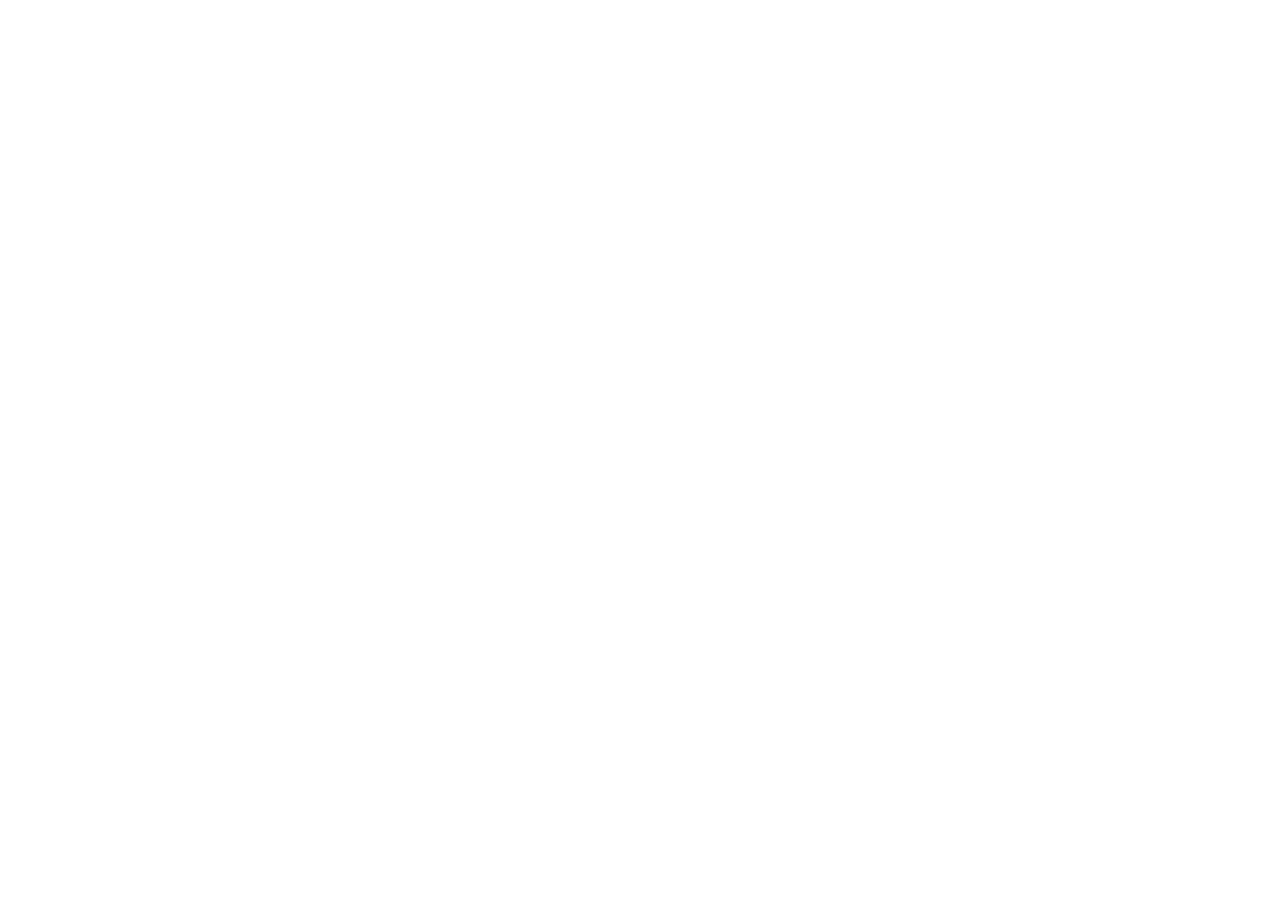
==== login.html @ 170a12f9 "init project" ====
<!DOCTYPE html>
<html lang="en">
<head>
    <meta charset="UTF-8">
    <meta name="viewport" content="width=device-width, initial-scale=1.0">
    <title>Document</title>
</head>
<body>
    
</body>
</html>
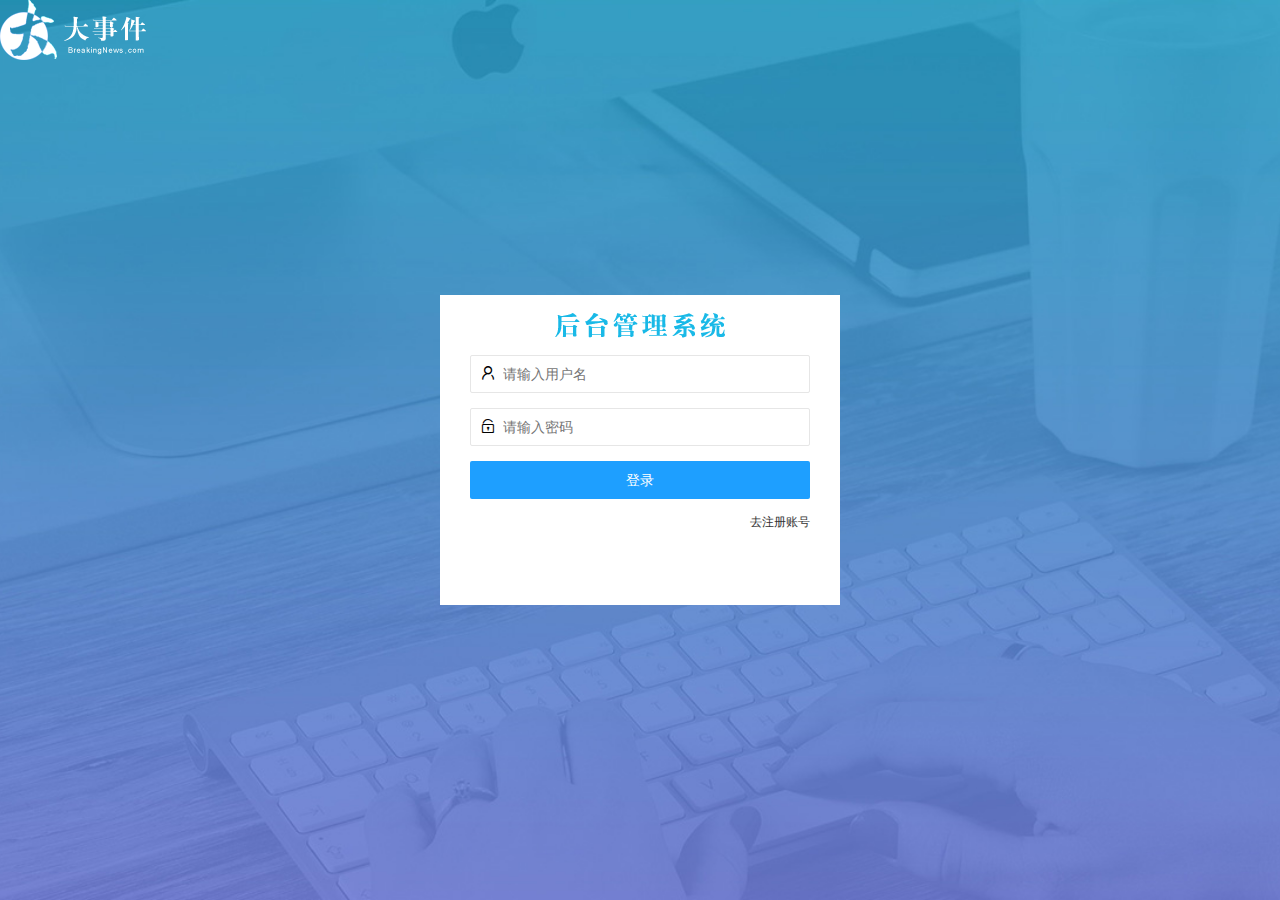
==== commit 12ff40af: "完成了登录和注册功能的开发" ====
--- a/login.html
+++ b/login.html
@@ -4,8 +4,81 @@
     <meta charset="UTF-8">
     <meta name="viewport" content="width=device-width, initial-scale=1.0">
     <title>Document</title>
+    <link rel="stylesheet" href="./assets/lib/layui/css/layui.css">
+    <link rel="stylesheet" href="./assets/css/login.css">
+   
 </head>
 <body>
-    
-</body>
+    <!-- 头部logo区 -->
+    <div class="lay-main">
+        <img src="./assets/images/logo.png" alt="">
+    </div>
+
+    <!-- 登录注册区域 -->
+     <div class="loginAndRegBox">
+        <div class="title-box"></div>
+        <!-- 登录 -->
+        <div class="login-box">
+            <form class="layui-form">               
+                <div class="layui-form-item">
+                    <i class="layui-icon layui-icon-username"></i>
+                    <input type="text" name="username" required lay-verify="required" placeholder="请输入用户名" autocomplete="off" class="layui-input">
+                </div>
+                <div class="layui-form-item">
+                    <i class="layui-icon layui-icon-password"></i>
+                    <input type="password" name="password" required lay-verify="required|pwd" placeholder="请输入密码" autocomplete="off" class="layui-input">
+                </div>
+                <div class="layui-form-item">
+                    <button class="layui-btn layui-btn-fluid layui-bg-blue" lay-submit>登录</button>
+                </div>
+                <div class="layui-form-item links">
+                    <a href="javascript:;" id="link_reg">去注册账号</a>
+                </div>                       
+            </form>       
+        </div>
+        <!-- 注册 -->
+         <div class="reg-box">
+            <form class="layui-form">               
+                <div class="layui-form-item">
+                    <i class="layui-icon layui-icon-username"></i>
+                    <input type="text" name="username" required lay-verify="required" placeholder="请输入用户名" autocomplete="off" class="layui-input">
+                </div>
+                <div class="layui-form-item">
+                    <i class="layui-icon layui-icon-password"></i>
+                    <input type="password" name="password" required lay-verify="required|pwd" placeholder="请输入密码" autocomplete="off" class="layui-input pwd">
+                </div>
+                <div class="layui-form-item">
+                    <i class="layui-icon layui-icon-password"></i>
+                    <input type="password" name="repassword" required lay-verify="required|pwd|repwd" placeholder="再次确认密码" autocomplete="off" class="layui-input">
+                </div>
+                <div class="layui-form-item">
+                    <button class="layui-btn layui-btn-fluid layui-bg-blue" lay-submit>注册</button>
+                </div>               
+                <div class="layui-form-item links">
+                    <a href="javascript:;" id="link_login">去登录</a>
+                </div>                       
+            </form>       
+
+            
+         </div>
+    </div>
+
+
+
+
+
+    <!-- 导入js -->
+     <script src="./assets/lib/jquery.js"></script>
+    <!-- 导入layui.js -->
+    <script src="./assets/lib/layui/layui.all.js"></script>
+
+    <!-- 导入自己的js -->
+    <script src="./assets/js/baseAPI.js"></script>
+    <!-- 导入自己的js -->
+    <script src="./assets/js/login.js"></script>
+
+
+
+
+    </body>
 </html>--- a/assets/lib/layui/css/layui.css
+++ b/assets/lib/layui/css/layui.css
@@ -0,0 +1,2 @@
+/** layui-v2.5.5 MIT License By https://www.layui.com */
+ .layui-inline,img{display:inline-block;vertical-align:middle}h1,h2,h3,h4,h5,h6{font-weight:400}.layui-edge,.layui-header,.layui-inline,.layui-main{position:relative}.layui-body,.layui-edge,.layui-elip{overflow:hidden}.layui-btn,.layui-edge,.layui-inline,img{vertical-align:middle}.layui-btn,.layui-disabled,.layui-icon,.layui-unselect{-moz-user-select:none;-webkit-user-select:none;-ms-user-select:none}.layui-elip,.layui-form-checkbox span,.layui-form-pane .layui-form-label{text-overflow:ellipsis;white-space:nowrap}.layui-breadcrumb,.layui-tree-btnGroup{visibility:hidden}blockquote,body,button,dd,div,dl,dt,form,h1,h2,h3,h4,h5,h6,input,li,ol,p,pre,td,textarea,th,ul{margin:0;padding:0;-webkit-tap-highlight-color:rgba(0,0,0,0)}a:active,a:hover{outline:0}img{border:none}li{list-style:none}table{border-collapse:collapse;border-spacing:0}h4,h5,h6{font-size:100%}button,input,optgroup,option,select,textarea{font-family:inherit;font-size:inherit;font-style:inherit;font-weight:inherit;outline:0}pre{white-space:pre-wrap;white-space:-moz-pre-wrap;white-space:-pre-wrap;white-space:-o-pre-wrap;word-wrap:break-word}body{line-height:24px;font:14px Helvetica Neue,Helvetica,PingFang SC,Tahoma,Arial,sans-serif}hr{height:1px;margin:10px 0;border:0;clear:both}a{color:#333;text-decoration:none}a:hover{color:#777}a cite{font-style:normal;*cursor:pointer}.layui-border-box,.layui-border-box *{box-sizing:border-box}.layui-box,.layui-box *{box-sizing:content-box}.layui-clear{clear:both;*zoom:1}.layui-clear:after{content:'\20';clear:both;*zoom:1;display:block;height:0}.layui-inline{*display:inline;*zoom:1}.layui-edge{display:inline-block;width:0;height:0;border-width:6px;border-style:dashed;border-color:transparent}.layui-edge-top{top:-4px;border-bottom-color:#999;border-bottom-style:solid}.layui-edge-right{border-left-color:#999;border-left-style:solid}.layui-edge-bottom{top:2px;border-top-color:#999;border-top-style:solid}.layui-edge-left{border-right-color:#999;border-right-style:solid}.layui-disabled,.layui-disabled:hover{color:#d2d2d2!important;cursor:not-allowed!important}.layui-circle{border-radius:100%}.layui-show{display:block!important}.layui-hide{display:none!important}@font-face{font-family:layui-icon;src:url(../font/iconfont.eot?v=250);src:url(../font/iconfont.eot?v=250#iefix) format('embedded-opentype'),url(../font/iconfont.woff2?v=250) format('woff2'),url(../font/iconfont.woff?v=250) format('woff'),url(../font/iconfont.ttf?v=250) format('truetype'),url(../font/iconfont.svg?v=250#layui-icon) format('svg')}.layui-icon{font-family:layui-icon!important;font-size:16px;font-style:normal;-webkit-font-smoothing:antialiased;-moz-osx-font-smoothing:grayscale}.layui-icon-reply-fill:before{content:"\e611"}.layui-icon-set-fill:before{content:"\e614"}.layui-icon-menu-fill:before{content:"\e60f"}.layui-icon-search:before{content:"\e615"}.layui-icon-share:before{content:"\e641"}.layui-icon-set-sm:before{content:"\e620"}.layui-icon-engine:before{content:"\e628"}.layui-icon-close:before{content:"\1006"}.layui-icon-close-fill:before{content:"\1007"}.layui-icon-chart-screen:before{content:"\e629"}.layui-icon-star:before{content:"\e600"}.layui-icon-circle-dot:before{content:"\e617"}.layui-icon-chat:before{content:"\e606"}.layui-icon-release:before{content:"\e609"}.layui-icon-list:before{content:"\e60a"}.layui-icon-chart:before{content:"\e62c"}.layui-icon-ok-circle:before{content:"\1005"}.layui-icon-layim-theme:before{content:"\e61b"}.layui-icon-table:before{content:"\e62d"}.layui-icon-right:before{content:"\e602"}.layui-icon-left:before{content:"\e603"}.layui-icon-cart-simple:before{content:"\e698"}.layui-icon-face-cry:before{content:"\e69c"}.layui-icon-face-smile:before{content:"\e6af"}.layui-icon-survey:before{content:"\e6b2"}.layui-icon-tree:before{content:"\e62e"}.layui-icon-upload-circle:before{content:"\e62f"}.layui-icon-add-circle:before{content:"\e61f"}.layui-icon-download-circle:before{content:"\e601"}.layui-icon-templeate-1:before{content:"\e630"}.layui-icon-util:before{content:"\e631"}.layui-icon-face-surprised:before{content:"\e664"}.layui-icon-edit:before{content:"\e642"}.layui-icon-speaker:before{content:"\e645"}.layui-icon-down:before{content:"\e61a"}.layui-icon-file:before{content:"\e621"}.layui-icon-layouts:before{content:"\e632"}.layui-icon-rate-half:before{content:"\e6c9"}.layui-icon-add-circle-fine:before{content:"\e608"}.layui-icon-prev-circle:before{content:"\e633"}.layui-icon-read:before{content:"\e705"}.layui-icon-404:before{content:"\e61c"}.layui-icon-carousel:before{content:"\e634"}.layui-icon-help:before{content:"\e607"}.layui-icon-code-circle:before{content:"\e635"}.layui-icon-water:before{content:"\e636"}.layui-icon-username:before{content:"\e66f"}.layui-icon-find-fill:before{content:"\e670"}.layui-icon-about:before{content:"\e60b"}.layui-icon-location:before{content:"\e715"}.layui-icon-up:before{content:"\e619"}.layui-icon-pause:before{content:"\e651"}.layui-icon-date:before{content:"\e637"}.layui-icon-layim-uploadfile:before{content:"\e61d"}.layui-icon-delete:before{content:"\e640"}.layui-icon-play:before{content:"\e652"}.layui-icon-top:before{content:"\e604"}.layui-icon-friends:before{content:"\e612"}.layui-icon-refresh-3:before{content:"\e9aa"}.layui-icon-ok:before{content:"\e605"}.layui-icon-layer:before{content:"\e638"}.layui-icon-face-smile-fine:before{content:"\e60c"}.layui-icon-dollar:before{content:"\e659"}.layui-icon-group:before{content:"\e613"}.layui-icon-layim-download:before{content:"\e61e"}.layui-icon-picture-fine:before{content:"\e60d"}.layui-icon-link:before{content:"\e64c"}.layui-icon-diamond:before{content:"\e735"}.layui-icon-log:before{content:"\e60e"}.layui-icon-rate-solid:before{content:"\e67a"}.layui-icon-fonts-del:before{content:"\e64f"}.layui-icon-unlink:before{content:"\e64d"}.layui-icon-fonts-clear:before{content:"\e639"}.layui-icon-triangle-r:before{content:"\e623"}.layui-icon-circle:before{content:"\e63f"}.layui-icon-radio:before{content:"\e643"}.layui-icon-align-center:before{content:"\e647"}.layui-icon-align-right:before{content:"\e648"}.layui-icon-align-left:before{content:"\e649"}.layui-icon-loading-1:before{content:"\e63e"}.layui-icon-return:before{content:"\e65c"}.layui-icon-fonts-strong:before{content:"\e62b"}.layui-icon-upload:before{content:"\e67c"}.layui-icon-dialogue:before{content:"\e63a"}.layui-icon-video:before{content:"\e6ed"}.layui-icon-headset:before{content:"\e6fc"}.layui-icon-cellphone-fine:before{content:"\e63b"}.layui-icon-add-1:before{content:"\e654"}.layui-icon-face-smile-b:before{content:"\e650"}.layui-icon-fonts-html:before{content:"\e64b"}.layui-icon-form:before{content:"\e63c"}.layui-icon-cart:before{content:"\e657"}.layui-icon-camera-fill:before{content:"\e65d"}.layui-icon-tabs:before{content:"\e62a"}.layui-icon-fonts-code:before{content:"\e64e"}.layui-icon-fire:before{content:"\e756"}.layui-icon-set:before{content:"\e716"}.layui-icon-fonts-u:before{content:"\e646"}.layui-icon-triangle-d:before{content:"\e625"}.layui-icon-tips:before{content:"\e702"}.layui-icon-picture:before{content:"\e64a"}.layui-icon-more-vertical:before{content:"\e671"}.layui-icon-flag:before{content:"\e66c"}.layui-icon-loading:before{content:"\e63d"}.layui-icon-fonts-i:before{content:"\e644"}.layui-icon-refresh-1:before{content:"\e666"}.layui-icon-rmb:before{content:"\e65e"}.layui-icon-home:before{content:"\e68e"}.layui-icon-user:before{content:"\e770"}.layui-icon-notice:before{content:"\e667"}.layui-icon-login-weibo:before{content:"\e675"}.layui-icon-voice:before{content:"\e688"}.layui-icon-upload-drag:before{content:"\e681"}.layui-icon-login-qq:before{content:"\e676"}.layui-icon-snowflake:before{content:"\e6b1"}.layui-icon-file-b:before{content:"\e655"}.layui-icon-template:before{content:"\e663"}.layui-icon-auz:before{content:"\e672"}.layui-icon-console:before{content:"\e665"}.layui-icon-app:before{content:"\e653"}.layui-icon-prev:before{content:"\e65a"}.layui-icon-website:before{content:"\e7ae"}.layui-icon-next:before{content:"\e65b"}.layui-icon-component:before{content:"\e857"}.layui-icon-more:before{content:"\e65f"}.layui-icon-login-wechat:before{content:"\e677"}.layui-icon-shrink-right:before{content:"\e668"}.layui-icon-spread-left:before{content:"\e66b"}.layui-icon-camera:before{content:"\e660"}.layui-icon-note:before{content:"\e66e"}.layui-icon-refresh:before{content:"\e669"}.layui-icon-female:before{content:"\e661"}.layui-icon-male:before{content:"\e662"}.layui-icon-password:before{content:"\e673"}.layui-icon-senior:before{content:"\e674"}.layui-icon-theme:before{content:"\e66a"}.layui-icon-tread:before{content:"\e6c5"}.layui-icon-praise:before{content:"\e6c6"}.layui-icon-star-fill:before{content:"\e658"}.layui-icon-rate:before{content:"\e67b"}.layui-icon-template-1:before{content:"\e656"}.layui-icon-vercode:before{content:"\e679"}.layui-icon-cellphone:before{content:"\e678"}.layui-icon-screen-full:before{content:"\e622"}.layui-icon-screen-restore:before{content:"\e758"}.layui-icon-cols:before{content:"\e610"}.layui-icon-export:before{content:"\e67d"}.layui-icon-print:before{content:"\e66d"}.layui-icon-slider:before{content:"\e714"}.layui-icon-addition:before{content:"\e624"}.layui-icon-subtraction:before{content:"\e67e"}.layui-icon-service:before{content:"\e626"}.layui-icon-transfer:before{content:"\e691"}.layui-main{width:1140px;margin:0 auto}.layui-header{z-index:1000;height:60px}.layui-header a:hover{transition:all .5s;-webkit-transition:all .5s}.layui-side{position:fixed;left:0;top:0;bottom:0;z-index:999;width:200px;overflow-x:hidden}.layui-side-scroll{position:relative;width:220px;height:100%;overflow-x:hidden}.layui-body{position:absolute;left:200px;right:0;top:0;bottom:0;z-index:998;width:auto;overflow-y:auto;box-sizing:border-box}.layui-layout-body{overflow:hidden}.layui-layout-admin .layui-header{background-color:#23262E}.layui-layout-admin .layui-side{top:60px;width:200px;overflow-x:hidden}.layui-layout-admin .layui-body{position:fixed;top:60px;bottom:44px}.layui-layout-admin .layui-main{width:auto;margin:0 15px}.layui-layout-admin .layui-footer{position:fixed;left:200px;right:0;bottom:0;height:44px;line-height:44px;padding:0 15px;background-color:#eee}.layui-layout-admin .layui-logo{position:absolute;left:0;top:0;width:200px;height:100%;line-height:60px;text-align:center;color:#009688;font-size:16px}.layui-layout-admin .layui-header .layui-nav{background:0 0}.layui-layout-left{position:absolute!important;left:200px;top:0}.layui-layout-right{position:absolute!important;right:0;top:0}.layui-container{position:relative;margin:0 auto;padding:0 15px;box-sizing:border-box}.layui-fluid{position:relative;margin:0 auto;padding:0 15px}.layui-row:after,.layui-row:before{content:'';display:block;clear:both}.layui-col-lg1,.layui-col-lg10,.layui-col-lg11,.layui-col-lg12,.layui-col-lg2,.layui-col-lg3,.layui-col-lg4,.layui-col-lg5,.layui-col-lg6,.layui-col-lg7,.layui-col-lg8,.layui-col-lg9,.layui-col-md1,.layui-col-md10,.layui-col-md11,.layui-col-md12,.layui-col-md2,.layui-col-md3,.layui-col-md4,.layui-col-md5,.layui-col-md6,.layui-col-md7,.layui-col-md8,.layui-col-md9,.layui-col-sm1,.layui-col-sm10,.layui-col-sm11,.layui-col-sm12,.layui-col-sm2,.layui-col-sm3,.layui-col-sm4,.layui-col-sm5,.layui-col-sm6,.layui-col-sm7,.layui-col-sm8,.layui-col-sm9,.layui-col-xs1,.layui-col-xs10,.layui-col-xs11,.layui-col-xs12,.layui-col-xs2,.layui-col-xs3,.layui-col-xs4,.layui-col-xs5,.layui-col-xs6,.layui-col-xs7,.layui-col-xs8,.layui-col-xs9{position:relative;display:block;box-sizing:border-box}.layui-col-xs1,.layui-col-xs10,.layui-col-xs11,.layui-col-xs12,.layui-col-xs2,.layui-col-xs3,.layui-col-xs4,.layui-col-xs5,.layui-col-xs6,.layui-col-xs7,.layui-col-xs8,.layui-col-xs9{float:left}.layui-col-xs1{width:8.33333333%}.layui-col-xs2{width:16.66666667%}.layui-col-xs3{width:25%}.layui-col-xs4{width:33.33333333%}.layui-col-xs5{width:41.66666667%}.layui-col-xs6{width:50%}.layui-col-xs7{width:58.33333333%}.layui-col-xs8{width:66.66666667%}.layui-col-xs9{width:75%}.layui-col-xs10{width:83.33333333%}.layui-col-xs11{width:91.66666667%}.layui-col-xs12{width:100%}.layui-col-xs-offset1{margin-left:8.33333333%}.layui-col-xs-offset2{margin-left:16.66666667%}.layui-col-xs-offset3{margin-left:25%}.layui-col-xs-offset4{margin-left:33.33333333%}.layui-col-xs-offset5{margin-left:41.66666667%}.layui-col-xs-offset6{margin-left:50%}.layui-col-xs-offset7{margin-left:58.33333333%}.layui-col-xs-offset8{margin-left:66.66666667%}.layui-col-xs-offset9{margin-left:75%}.layui-col-xs-offset10{margin-left:83.33333333%}.layui-col-xs-offset11{margin-left:91.66666667%}.layui-col-xs-offset12{margin-left:100%}@media screen and (max-width:768px){.layui-hide-xs{display:none!important}.layui-show-xs-block{display:block!important}.layui-show-xs-inline{display:inline!important}.layui-show-xs-inline-block{display:inline-block!important}}@media screen and (min-width:768px){.layui-container{width:750px}.layui-hide-sm{display:none!important}.layui-show-sm-block{display:block!important}.layui-show-sm-inline{display:inline!important}.layui-show-sm-inline-block{display:inline-block!important}.layui-col-sm1,.layui-col-sm10,.layui-col-sm11,.layui-col-sm12,.layui-col-sm2,.layui-col-sm3,.layui-col-sm4,.layui-col-sm5,.layui-col-sm6,.layui-col-sm7,.layui-col-sm8,.layui-col-sm9{float:left}.layui-col-sm1{width:8.33333333%}.layui-col-sm2{width:16.66666667%}.layui-col-sm3{width:25%}.layui-col-sm4{width:33.33333333%}.layui-col-sm5{width:41.66666667%}.layui-col-sm6{width:50%}.layui-col-sm7{width:58.33333333%}.layui-col-sm8{width:66.66666667%}.layui-col-sm9{width:75%}.layui-col-sm10{width:83.33333333%}.layui-col-sm11{width:91.66666667%}.layui-col-sm12{width:100%}.layui-col-sm-offset1{margin-left:8.33333333%}.layui-col-sm-offset2{margin-left:16.66666667%}.layui-col-sm-offset3{margin-left:25%}.layui-col-sm-offset4{margin-left:33.33333333%}.layui-col-sm-offset5{margin-left:41.66666667%}.layui-col-sm-offset6{margin-left:50%}.layui-col-sm-offset7{margin-left:58.33333333%}.layui-col-sm-offset8{margin-left:66.66666667%}.layui-col-sm-offset9{margin-left:75%}.layui-col-sm-offset10{margin-left:83.33333333%}.layui-col-sm-offset11{margin-left:91.66666667%}.layui-col-sm-offset12{margin-left:100%}}@media screen and (min-width:992px){.layui-container{width:970px}.layui-hide-md{display:none!important}.layui-show-md-block{display:block!important}.layui-show-md-inline{display:inline!important}.layui-show-md-inline-block{display:inline-block!important}.layui-col-md1,.layui-col-md10,.layui-col-md11,.layui-col-md12,.layui-col-md2,.layui-col-md3,.layui-col-md4,.layui-col-md5,.layui-col-md6,.layui-col-md7,.layui-col-md8,.layui-col-md9{float:left}.layui-col-md1{width:8.33333333%}.layui-col-md2{width:16.66666667%}.layui-col-md3{width:25%}.layui-col-md4{width:33.33333333%}.layui-col-md5{width:41.66666667%}.layui-col-md6{width:50%}.layui-col-md7{width:58.33333333%}.layui-col-md8{width:66.66666667%}.layui-col-md9{width:75%}.layui-col-md10{width:83.33333333%}.layui-col-md11{width:91.66666667%}.layui-col-md12{width:100%}.layui-col-md-offset1{margin-left:8.33333333%}.layui-col-md-offset2{margin-left:16.66666667%}.layui-col-md-offset3{margin-left:25%}.layui-col-md-offset4{margin-left:33.33333333%}.layui-col-md-offset5{margin-left:41.66666667%}.layui-col-md-offset6{margin-left:50%}.layui-col-md-offset7{margin-left:58.33333333%}.layui-col-md-offset8{margin-left:66.66666667%}.layui-col-md-offset9{margin-left:75%}.layui-col-md-offset10{margin-left:83.33333333%}.layui-col-md-offset11{margin-left:91.66666667%}.layui-col-md-offset12{margin-left:100%}}@media screen and (min-width:1200px){.layui-container{width:1170px}.layui-hide-lg{display:none!important}.layui-show-lg-block{display:block!important}.layui-show-lg-inline{display:inline!important}.layui-show-lg-inline-block{display:inline-block!important}.layui-col-lg1,.layui-col-lg10,.layui-col-lg11,.layui-col-lg12,.layui-col-lg2,.layui-col-lg3,.layui-col-lg4,.layui-col-lg5,.layui-col-lg6,.layui-col-lg7,.layui-col-lg8,.layui-col-lg9{float:left}.layui-col-lg1{width:8.33333333%}.layui-col-lg2{width:16.66666667%}.layui-col-lg3{width:25%}.layui-col-lg4{width:33.33333333%}.layui-col-lg5{width:41.66666667%}.layui-col-lg6{width:50%}.layui-col-lg7{width:58.33333333%}.layui-col-lg8{width:66.66666667%}.layui-col-lg9{width:75%}.layui-col-lg10{width:83.33333333%}.layui-col-lg11{width:91.66666667%}.layui-col-lg12{width:100%}.layui-col-lg-offset1{margin-left:8.33333333%}.layui-col-lg-offset2{margin-left:16.66666667%}.layui-col-lg-offset3{margin-left:25%}.layui-col-lg-offset4{margin-left:33.33333333%}.layui-col-lg-offset5{margin-left:41.66666667%}.layui-col-lg-offset6{margin-left:50%}.layui-col-lg-offset7{margin-left:58.33333333%}.layui-col-lg-offset8{margin-left:66.66666667%}.layui-col-lg-offset9{margin-left:75%}.layui-col-lg-offset10{margin-left:83.33333333%}.layui-col-lg-offset11{margin-left:91.66666667%}.layui-col-lg-offset12{margin-left:100%}}.layui-col-space1{margin:-.5px}.layui-col-space1>*{padding:.5px}.layui-col-space3{margin:-1.5px}.layui-col-space3>*{padding:1.5px}.layui-col-space5{margin:-2.5px}.layui-col-space5>*{padding:2.5px}.layui-col-space8{margin:-3.5px}.layui-col-space8>*{padding:3.5px}.layui-col-space10{margin:-5px}.layui-col-space10>*{padding:5px}.layui-col-space12{margin:-6px}.layui-col-space12>*{padding:6px}.layui-col-space15{margin:-7.5px}.layui-col-space15>*{padding:7.5px}.layui-col-space18{margin:-9px}.layui-col-space18>*{padding:9px}.layui-col-space20{margin:-10px}.layui-col-space20>*{padding:10px}.layui-col-space22{margin:-11px}.layui-col-space22>*{padding:11px}.layui-col-space25{margin:-12.5px}.layui-col-space25>*{padding:12.5px}.layui-col-space30{margin:-15px}.layui-col-space30>*{padding:15px}.layui-btn,.layui-input,.layui-select,.layui-textarea,.layui-upload-button{outline:0;-webkit-appearance:none;transition:all .3s;-webkit-transition:all .3s;box-sizing:border-box}.layui-elem-quote{margin-bottom:10px;padding:15px;line-height:22px;border-left:5px solid #009688;border-radius:0 2px 2px 0;background-color:#f2f2f2}.layui-quote-nm{border-style:solid;border-width:1px 1px 1px 5px;background:0 0}.layui-elem-field{margin-bottom:10px;padding:0;border-width:1px;border-style:solid}.layui-elem-field legend{margin-left:20px;padding:0 10px;font-size:20px;font-weight:300}.layui-field-title{margin:10px 0 20px;border-width:1px 0 0}.layui-field-box{padding:10px 15px}.layui-field-title .layui-field-box{padding:10px 0}.layui-progress{position:relative;height:6px;border-radius:20px;background-color:#e2e2e2}.layui-progress-bar{position:absolute;left:0;top:0;width:0;max-width:100%;height:6px;border-radius:20px;text-align:right;background-color:#5FB878;transition:all .3s;-webkit-transition:all .3s}.layui-progress-big,.layui-progress-big .layui-progress-bar{height:18px;line-height:18px}.layui-progress-text{position:relative;top:-20px;line-height:18px;font-size:12px;color:#666}.layui-progress-big .layui-progress-text{position:static;padding:0 10px;color:#fff}.layui-collapse{border-width:1px;border-style:solid;border-radius:2px}.layui-colla-content,.layui-colla-item{border-top-width:1px;border-top-style:solid}.layui-colla-item:first-child{border-top:none}.layui-colla-title{position:relative;height:42px;line-height:42px;padding:0 15px 0 35px;color:#333;background-color:#f2f2f2;cursor:pointer;font-size:14px;overflow:hidden}.layui-colla-content{display:none;padding:10px 15px;line-height:22px;color:#666}.layui-colla-icon{position:absolute;left:15px;top:0;font-size:14px}.layui-card{margin-bottom:15px;border-radius:2px;background-color:#fff;box-shadow:0 1px 2px 0 rgba(0,0,0,.05)}.layui-card:last-child{margin-bottom:0}.layui-card-header{position:relative;height:42px;line-height:42px;padding:0 15px;border-bottom:1px solid #f6f6f6;color:#333;border-radius:2px 2px 0 0;font-size:14px}.layui-bg-black,.layui-bg-blue,.layui-bg-cyan,.layui-bg-green,.layui-bg-orange,.layui-bg-red{color:#fff!important}.layui-card-body{position:relative;padding:10px 15px;line-height:24px}.layui-card-body[pad15]{padding:15px}.layui-card-body[pad20]{padding:20px}.layui-card-body .layui-table{margin:5px 0}.layui-card .layui-tab{margin:0}.layui-panel-window{position:relative;padding:15px;border-radius:0;border-top:5px solid #E6E6E6;background-color:#fff}.layui-auxiliar-moving{position:fixed;left:0;right:0;top:0;bottom:0;width:100%;height:100%;background:0 0;z-index:9999999999}.layui-form-label,.layui-form-mid,.layui-form-select,.layui-input-block,.layui-input-inline,.layui-textarea{position:relative}.layui-bg-red{background-color:#FF5722!important}.layui-bg-orange{background-color:#FFB800!important}.layui-bg-green{background-color:#009688!important}.layui-bg-cyan{background-color:#2F4056!important}.layui-bg-blue{background-color:#1E9FFF!important}.layui-bg-black{background-color:#393D49!important}.layui-bg-gray{background-color:#eee!important;color:#666!important}.layui-badge-rim,.layui-colla-content,.layui-colla-item,.layui-collapse,.layui-elem-field,.layui-form-pane .layui-form-item[pane],.layui-form-pane .layui-form-label,.layui-input,.layui-layedit,.layui-layedit-tool,.layui-quote-nm,.layui-select,.layui-tab-bar,.layui-tab-card,.layui-tab-title,.layui-tab-title .layui-this:after,.layui-textarea{border-color:#e6e6e6}.layui-timeline-item:before,hr{background-color:#e6e6e6}.layui-text{line-height:22px;font-size:14px;color:#666}.layui-text h1,.layui-text h2,.layui-text h3{font-weight:500;color:#333}.layui-text h1{font-size:30px}.layui-text h2{font-size:24px}.layui-text h3{font-size:18px}.layui-text a:not(.layui-btn){color:#01AAED}.layui-text a:not(.layui-btn):hover{text-decoration:underline}.layui-text ul{padding:5px 0 5px 15px}.layui-text ul li{margin-top:5px;list-style-type:disc}.layui-text em,.layui-word-aux{color:#999!important;padding:0 5px!important}.layui-btn{display:inline-block;height:38px;line-height:38px;padding:0 18px;background-color:#009688;color:#fff;white-space:nowrap;text-align:center;font-size:14px;border:none;border-radius:2px;cursor:pointer}.layui-btn:hover{opacity:.8;filter:alpha(opacity=80);color:#fff}.layui-btn:active{opacity:1;filter:alpha(opacity=100)}.layui-btn+.layui-btn{margin-left:10px}.layui-btn-container{font-size:0}.layui-btn-container .layui-btn{margin-right:10px;margin-bottom:10px}.layui-btn-container .layui-btn+.layui-btn{margin-left:0}.layui-table .layui-btn-container .layui-btn{margin-bottom:9px}.layui-btn-radius{border-radius:100px}.layui-btn .layui-icon{margin-right:3px;font-size:18px;vertical-align:bottom;vertical-align:middle\9}.layui-btn-primary{border:1px solid #C9C9C9;background-color:#fff;color:#555}.layui-btn-primary:hover{border-color:#009688;color:#333}.layui-btn-normal{background-color:#1E9FFF}.layui-btn-warm{background-color:#FFB800}.layui-btn-danger{background-color:#FF5722}.layui-btn-checked{background-color:#5FB878}.layui-btn-disabled,.layui-btn-disabled:active,.layui-btn-disabled:hover{border:1px solid #e6e6e6;background-color:#FBFBFB;color:#C9C9C9;cursor:not-allowed;opacity:1}.layui-btn-lg{height:44px;line-height:44px;padding:0 25px;font-size:16px}.layui-btn-sm{height:30px;line-height:30px;padding:0 10px;font-size:12px}.layui-btn-sm i{font-size:16px!important}.layui-btn-xs{height:22px;line-height:22px;padding:0 5px;font-size:12px}.layui-btn-xs i{font-size:14px!important}.layui-btn-group{display:inline-block;vertical-align:middle;font-size:0}.layui-btn-group .layui-btn{margin-left:0!important;margin-right:0!important;border-left:1px solid rgba(255,255,255,.5);border-radius:0}.layui-btn-group .layui-btn-primary{border-left:none}.layui-btn-group .layui-btn-primary:hover{border-color:#C9C9C9;color:#009688}.layui-btn-group .layui-btn:first-child{border-left:none;border-radius:2px 0 0 2px}.layui-btn-group .layui-btn-primary:first-child{border-left:1px solid #c9c9c9}.layui-btn-group .layui-btn:last-child{border-radius:0 2px 2px 0}.layui-btn-group .layui-btn+.layui-btn{margin-left:0}.layui-btn-group+.layui-btn-group{margin-left:10px}.layui-btn-fluid{width:100%}.layui-input,.layui-select,.layui-textarea{height:38px;line-height:1.3;line-height:38px\9;border-width:1px;border-style:solid;background-color:#fff;border-radius:2px}.layui-input::-webkit-input-placeholder,.layui-select::-webkit-input-placeholder,.layui-textarea::-webkit-input-placeholder{line-height:1.3}.layui-input,.layui-textarea{display:block;width:100%;padding-left:10px}.layui-input:hover,.layui-textarea:hover{border-color:#D2D2D2!important}.layui-input:focus,.layui-textarea:focus{border-color:#C9C9C9!important}.layui-textarea{min-height:100px;height:auto;line-height:20px;padding:6px 10px;resize:vertical}.layui-select{padding:0 10px}.layui-form input[type=checkbox],.layui-form input[type=radio],.layui-form select{display:none}.layui-form [lay-ignore]{display:initial}.layui-form-item{margin-bottom:15px;clear:both;*zoom:1}.layui-form-item:after{content:'\20';clear:both;*zoom:1;display:block;height:0}.layui-form-label{float:left;display:block;padding:9px 15px;width:80px;font-weight:400;line-height:20px;text-align:right}.layui-form-label-col{display:block;float:none;padding:9px 0;line-height:20px;text-align:left}.layui-form-item .layui-inline{margin-bottom:5px;margin-right:10px}.layui-input-block{margin-left:110px;min-height:36px}.layui-input-inline{display:inline-block;vertical-align:middle}.layui-form-item .layui-input-inline{float:left;width:190px;margin-right:10px}.layui-form-text .layui-input-inline{width:auto}.layui-form-mid{float:left;display:block;padding:9px 0!important;line-height:20px;margin-right:10px}.layui-form-danger+.layui-form-select .layui-input,.layui-form-danger:focus{border-color:#FF5722!important}.layui-form-select .layui-input{padding-right:30px;cursor:pointer}.layui-form-select .layui-edge{position:absolute;right:10px;top:50%;margin-top:-3px;cursor:pointer;border-width:6px;border-top-color:#c2c2c2;border-top-style:solid;transition:all .3s;-webkit-transition:all .3s}.layui-form-select dl{display:none;position:absolute;left:0;top:42px;padding:5px 0;z-index:899;min-width:100%;border:1px solid #d2d2d2;max-height:300px;overflow-y:auto;background-color:#fff;border-radius:2px;box-shadow:0 2px 4px rgba(0,0,0,.12);box-sizing:border-box}.layui-form-select dl dd,.layui-form-select dl dt{padding:0 10px;line-height:36px;white-space:nowrap;overflow:hidden;text-overflow:ellipsis}.layui-form-select dl dt{font-size:12px;color:#999}.layui-form-select dl dd{cursor:pointer}.layui-form-select dl dd:hover{background-color:#f2f2f2;-webkit-transition:.5s all;transition:.5s all}.layui-form-select .layui-select-group dd{padding-left:20px}.layui-form-select dl dd.layui-select-tips{padding-left:10px!important;color:#999}.layui-form-select dl dd.layui-this{background-color:#5FB878;color:#fff}.layui-form-checkbox,.layui-form-select dl dd.layui-disabled{background-color:#fff}.layui-form-selected dl{display:block}.layui-form-checkbox,.layui-form-checkbox *,.layui-form-switch{display:inline-block;vertical-align:middle}.layui-form-selected .layui-edge{margin-top:-9px;-webkit-transform:rotate(180deg);transform:rotate(180deg);margin-top:-3px\9}:root .layui-form-selected .layui-edge{margin-top:-9px\0/IE9}.layui-form-selectup dl{top:auto;bottom:42px}.layui-select-none{margin:5px 0;text-align:center;color:#999}.layui-select-disabled .layui-disabled{border-color:#eee!important}.layui-select-disabled .layui-edge{border-top-color:#d2d2d2}.layui-form-checkbox{position:relative;height:30px;line-height:30px;margin-right:10px;padding-right:30px;cursor:pointer;font-size:0;-webkit-transition:.1s linear;transition:.1s linear;box-sizing:border-box}.layui-form-checkbox span{padding:0 10px;height:100%;font-size:14px;border-radius:2px 0 0 2px;background-color:#d2d2d2;color:#fff;overflow:hidden}.layui-form-checkbox:hover span{background-color:#c2c2c2}.layui-form-checkbox i{position:absolute;right:0;top:0;width:30px;height:28px;border:1px solid #d2d2d2;border-left:none;border-radius:0 2px 2px 0;color:#fff;font-size:20px;text-align:center}.layui-form-checkbox:hover i{border-color:#c2c2c2;color:#c2c2c2}.layui-form-checked,.layui-form-checked:hover{border-color:#5FB878}.layui-form-checked span,.layui-form-checked:hover span{background-color:#5FB878}.layui-form-checked i,.layui-form-checked:hover i{color:#5FB878}.layui-form-item .layui-form-checkbox{margin-top:4px}.layui-form-checkbox[lay-skin=primary]{height:auto!important;line-height:normal!important;min-width:18px;min-height:18px;border:none!important;margin-right:0;padding-left:28px;padding-right:0;background:0 0}.layui-form-checkbox[lay-skin=primary] span{padding-left:0;padding-right:15px;line-height:18px;background:0 0;color:#666}.layui-form-checkbox[lay-skin=primary] i{right:auto;left:0;width:16px;height:16px;line-height:16px;border:1px solid #d2d2d2;font-size:12px;border-radius:2px;background-color:#fff;-webkit-transition:.1s linear;transition:.1s linear}.layui-form-checkbox[lay-skin=primary]:hover i{border-color:#5FB878;color:#fff}.layui-form-checked[lay-skin=primary] i{border-color:#5FB878!important;background-color:#5FB878;color:#fff}.layui-checkbox-disbaled[lay-skin=primary] span{background:0 0!important;color:#c2c2c2}.layui-checkbox-disbaled[lay-skin=primary]:hover i{border-color:#d2d2d2}.layui-form-item .layui-form-checkbox[lay-skin=primary]{margin-top:10px}.layui-form-switch{position:relative;height:22px;line-height:22px;min-width:35px;padding:0 5px;margin-top:8px;border:1px solid #d2d2d2;border-radius:20px;cursor:pointer;background-color:#fff;-webkit-transition:.1s linear;transition:.1s linear}.layui-form-switch i{position:absolute;left:5px;top:3px;width:16px;height:16px;border-radius:20px;background-color:#d2d2d2;-webkit-transition:.1s linear;transition:.1s linear}.layui-form-switch em{position:relative;top:0;width:25px;margin-left:21px;padding:0!important;text-align:center!important;color:#999!important;font-style:normal!important;font-size:12px}.layui-form-onswitch{border-color:#5FB878;background-color:#5FB878}.layui-checkbox-disbaled,.layui-checkbox-disbaled i{border-color:#e2e2e2!important}.layui-form-onswitch i{left:100%;margin-left:-21px;background-color:#fff}.layui-form-onswitch em{margin-left:5px;margin-right:21px;color:#fff!important}.layui-checkbox-disbaled span{background-color:#e2e2e2!important}.layui-checkbox-disbaled:hover i{color:#fff!important}[lay-radio]{display:none}.layui-form-radio,.layui-form-radio *{display:inline-block;vertical-align:middle}.layui-form-radio{line-height:28px;margin:6px 10px 0 0;padding-right:10px;cursor:pointer;font-size:0}.layui-form-radio *{font-size:14px}.layui-form-radio>i{margin-right:8px;font-size:22px;color:#c2c2c2}.layui-form-radio>i:hover,.layui-form-radioed>i{color:#5FB878}.layui-radio-disbaled>i{color:#e2e2e2!important}.layui-form-pane .layui-form-label{width:110px;padding:8px 15px;height:38px;line-height:20px;border-width:1px;border-style:solid;border-radius:2px 0 0 2px;text-align:center;background-color:#FBFBFB;overflow:hidden;box-sizing:border-box}.layui-form-pane .layui-input-inline{margin-left:-1px}.layui-form-pane .layui-input-block{margin-left:110px;left:-1px}.layui-form-pane .layui-input{border-radius:0 2px 2px 0}.layui-form-pane .layui-form-text .layui-form-label{float:none;width:100%;border-radius:2px;box-sizing:border-box;text-align:left}.layui-form-pane .layui-form-text .layui-input-inline{display:block;margin:0;top:-1px;clear:both}.layui-form-pane .layui-form-text .layui-input-block{margin:0;left:0;top:-1px}.layui-form-pane .layui-form-text .layui-textarea{min-height:100px;border-radius:0 0 2px 2px}.layui-form-pane .layui-form-checkbox{margin:4px 0 4px 10px}.layui-form-pane .layui-form-radio,.layui-form-pane .layui-form-switch{margin-top:6px;margin-left:10px}.layui-form-pane .layui-form-item[pane]{position:relative;border-width:1px;border-style:solid}.layui-form-pane .layui-form-item[pane] .layui-form-label{position:absolute;left:0;top:0;height:100%;border-width:0 1px 0 0}.layui-form-pane .layui-form-item[pane] .layui-input-inline{margin-left:110px}@media screen and (max-width:450px){.layui-form-item .layui-form-label{text-overflow:ellipsis;overflow:hidden;white-space:nowrap}.layui-form-item .layui-inline{display:block;margin-right:0;margin-bottom:20px;clear:both}.layui-form-item .layui-inline:after{content:'\20';clear:both;display:block;height:0}.layui-form-item .layui-input-inline{display:block;float:none;left:-3px;width:auto;margin:0 0 10px 112px}.layui-form-item .layui-input-inline+.layui-form-mid{margin-left:110px;top:-5px;padding:0}.layui-form-item .layui-form-checkbox{margin-right:5px;margin-bottom:5px}}.layui-layedit{border-width:1px;border-style:solid;border-radius:2px}.layui-layedit-tool{padding:3px 5px;border-bottom-width:1px;border-bottom-style:solid;font-size:0}.layedit-tool-fixed{position:fixed;top:0;border-top:1px solid #e2e2e2}.layui-layedit-tool .layedit-tool-mid,.layui-layedit-tool .layui-icon{display:inline-block;vertical-align:middle;text-align:center;font-size:14px}.layui-layedit-tool .layui-icon{position:relative;width:32px;height:30px;line-height:30px;margin:3px 5px;color:#777;cursor:pointer;border-radius:2px}.layui-layedit-tool .layui-icon:hover{color:#393D49}.layui-layedit-tool .layui-icon:active{color:#000}.layui-layedit-tool .layedit-tool-active{background-color:#e2e2e2;color:#000}.layui-layedit-tool .layui-disabled,.layui-layedit-tool .layui-disabled:hover{color:#d2d2d2;cursor:not-allowed}.layui-layedit-tool .layedit-tool-mid{width:1px;height:18px;margin:0 10px;background-color:#d2d2d2}.layedit-tool-html{width:50px!important;font-size:30px!important}.layedit-tool-b,.layedit-tool-code,.layedit-tool-help{font-size:16px!important}.layedit-tool-d,.layedit-tool-face,.layedit-tool-image,.layedit-tool-unlink{font-size:18px!important}.layedit-tool-image input{position:absolute;font-size:0;left:0;top:0;width:100%;height:100%;opacity:.01;filter:Alpha(opacity=1);cursor:pointer}.layui-layedit-iframe iframe{display:block;width:100%}#LAY_layedit_code{overflow:hidden}.layui-laypage{display:inline-block;*display:inline;*zoom:1;vertical-align:middle;margin:10px 0;font-size:0}.layui-laypage>a:first-child,.layui-laypage>a:first-child em{border-radius:2px 0 0 2px}.layui-laypage>a:last-child,.layui-laypage>a:last-child em{border-radius:0 2px 2px 0}.layui-laypage>:first-child{margin-left:0!important}.layui-laypage>:last-child{margin-right:0!important}.layui-laypage a,.layui-laypage button,.layui-laypage input,.layui-laypage select,.layui-laypage span{border:1px solid #e2e2e2}.layui-laypage a,.layui-laypage span{display:inline-block;*display:inline;*zoom:1;vertical-align:middle;padding:0 15px;height:28px;line-height:28px;margin:0 -1px 5px 0;background-color:#fff;color:#333;font-size:12px}.layui-flow-more a *,.layui-laypage input,.layui-table-view select[lay-ignore]{display:inline-block}.layui-laypage a:hover{color:#009688}.layui-laypage em{font-style:normal}.layui-laypage .layui-laypage-spr{color:#999;font-weight:700}.layui-laypage a{text-decoration:none}.layui-laypage .layui-laypage-curr{position:relative}.layui-laypage .layui-laypage-curr em{position:relative;color:#fff}.layui-laypage .layui-laypage-curr .layui-laypage-em{position:absolute;left:-1px;top:-1px;padding:1px;width:100%;height:100%;background-color:#009688}.layui-laypage-em{border-radius:2px}.layui-laypage-next em,.layui-laypage-prev em{font-family:Sim sun;font-size:16px}.layui-laypage .layui-laypage-count,.layui-laypage .layui-laypage-limits,.layui-laypage .layui-laypage-refresh,.layui-laypage .layui-laypage-skip{margin-left:10px;margin-right:10px;padding:0;border:none}.layui-laypage .layui-laypage-limits,.layui-laypage .layui-laypage-refresh{vertical-align:top}.layui-laypage .layui-laypage-refresh i{font-size:18px;cursor:pointer}.layui-laypage select{height:22px;padding:3px;border-radius:2px;cursor:pointer}.layui-laypage .layui-laypage-skip{height:30px;line-height:30px;color:#999}.layui-laypage button,.layui-laypage input{height:30px;line-height:30px;border-radius:2px;vertical-align:top;background-color:#fff;box-sizing:border-box}.layui-laypage input{width:40px;margin:0 10px;padding:0 3px;text-align:center}.layui-laypage input:focus,.layui-laypage select:focus{border-color:#009688!important}.layui-laypage button{margin-left:10px;padding:0 10px;cursor:pointer}.layui-table,.layui-table-view{margin:10px 0}.layui-flow-more{margin:10px 0;text-align:center;color:#999;font-size:14px}.layui-flow-more a{height:32px;line-height:32px}.layui-flow-more a *{vertical-align:top}.layui-flow-more a cite{padding:0 20px;border-radius:3px;background-color:#eee;color:#333;font-style:normal}.layui-flow-more a cite:hover{opacity:.8}.layui-flow-more a i{font-size:30px;color:#737383}.layui-table{width:100%;background-color:#fff;color:#666}.layui-table tr{transition:all .3s;-webkit-transition:all .3s}.layui-table th{text-align:left;font-weight:400}.layui-table tbody tr:hover,.layui-table thead tr,.layui-table-click,.layui-table-header,.layui-table-hover,.layui-table-mend,.layui-table-patch,.layui-table-tool,.layui-table-total,.layui-table-total tr,.layui-table[lay-even] tr:nth-child(even){background-color:#f2f2f2}.layui-table td,.layui-table th,.layui-table-col-set,.layui-table-fixed-r,.layui-table-grid-down,.layui-table-header,.layui-table-page,.layui-table-tips-main,.layui-table-tool,.layui-table-total,.layui-table-view,.layui-table[lay-skin=line],.layui-table[lay-skin=row]{border-width:1px;border-style:solid;border-color:#e6e6e6}.layui-table td,.layui-table th{position:relative;padding:9px 15px;min-height:20px;line-height:20px;font-size:14px}.layui-table[lay-skin=line] td,.layui-table[lay-skin=line] th{border-width:0 0 1px}.layui-table[lay-skin=row] td,.layui-table[lay-skin=row] th{border-width:0 1px 0 0}.layui-table[lay-skin=nob] td,.layui-table[lay-skin=nob] th{border:none}.layui-table img{max-width:100px}.layui-table[lay-size=lg] td,.layui-table[lay-size=lg] th{padding:15px 30px}.layui-table-view .layui-table[lay-size=lg] .layui-table-cell{height:40px;line-height:40px}.layui-table[lay-size=sm] td,.layui-table[lay-size=sm] th{font-size:12px;padding:5px 10px}.layui-table-view .layui-table[lay-size=sm] .layui-table-cell{height:20px;line-height:20px}.layui-table[lay-data]{display:none}.layui-table-box{position:relative;overflow:hidden}.layui-table-view .layui-table{position:relative;width:auto;margin:0}.layui-table-view .layui-table[lay-skin=line]{border-width:0 1px 0 0}.layui-table-view .layui-table[lay-skin=row]{border-width:0 0 1px}.layui-table-view .layui-table td,.layui-table-view .layui-table th{padding:5px 0;border-top:none;border-left:none}.layui-table-view .layui-table th.layui-unselect .layui-table-cell span{cursor:pointer}.layui-table-view .layui-table td{cursor:default}.layui-table-view .layui-table td[data-edit=text]{cursor:text}.layui-table-view .layui-form-checkbox[lay-skin=primary] i{width:18px;height:18px}.layui-table-view .layui-form-radio{line-height:0;padding:0}.layui-table-view .layui-form-radio>i{margin:0;font-size:20px}.layui-table-init{position:absolute;left:0;top:0;width:100%;height:100%;text-align:center;z-index:110}.layui-table-init .layui-icon{position:absolute;left:50%;top:50%;margin:-15px 0 0 -15px;font-size:30px;color:#c2c2c2}.layui-table-header{border-width:0 0 1px;overflow:hidden}.layui-table-header .layui-table{margin-bottom:-1px}.layui-table-tool .layui-inline[lay-event]{position:relative;width:26px;height:26px;padding:5px;line-height:16px;margin-right:10px;text-align:center;color:#333;border:1px solid #ccc;cursor:pointer;-webkit-transition:.5s all;transition:.5s all}.layui-table-tool .layui-inline[lay-event]:hover{border:1px solid #999}.layui-table-tool-temp{padding-right:120px}.layui-table-tool-self{position:absolute;right:17px;top:10px}.layui-table-tool .layui-table-tool-self .layui-inline[lay-event]{margin:0 0 0 10px}.layui-table-tool-panel{position:absolute;top:29px;left:-1px;padding:5px 0;min-width:150px;min-height:40px;border:1px solid #d2d2d2;text-align:left;overflow-y:auto;background-color:#fff;box-shadow:0 2px 4px rgba(0,0,0,.12)}.layui-table-cell,.layui-table-tool-panel li{overflow:hidden;text-overflow:ellipsis;white-space:nowrap}.layui-table-tool-panel li{padding:0 10px;line-height:30px;-webkit-transition:.5s all;transition:.5s all}.layui-table-tool-panel li .layui-form-checkbox[lay-skin=primary]{width:100%;padding-left:28px}.layui-table-tool-panel li:hover{background-color:#f2f2f2}.layui-table-tool-panel li .layui-form-checkbox[lay-skin=primary] i{position:absolute;left:0;top:0}.layui-table-tool-panel li .layui-form-checkbox[lay-skin=primary] span{padding:0}.layui-table-tool .layui-table-tool-self .layui-table-tool-panel{left:auto;right:-1px}.layui-table-col-set{position:absolute;right:0;top:0;width:20px;height:100%;border-width:0 0 0 1px;background-color:#fff}.layui-table-sort{width:10px;height:20px;margin-left:5px;cursor:pointer!important}.layui-table-sort .layui-edge{position:absolute;left:5px;border-width:5px}.layui-table-sort .layui-table-sort-asc{top:3px;border-top:none;border-bottom-style:solid;border-bottom-color:#b2b2b2}.layui-table-sort .layui-table-sort-asc:hover{border-bottom-color:#666}.layui-table-sort .layui-table-sort-desc{bottom:5px;border-bottom:none;border-top-style:solid;border-top-color:#b2b2b2}.layui-table-sort .layui-table-sort-desc:hover{border-top-color:#666}.layui-table-sort[lay-sort=asc] .layui-table-sort-asc{border-bottom-color:#000}.layui-table-sort[lay-sort=desc] .layui-table-sort-desc{border-top-color:#000}.layui-table-cell{height:28px;line-height:28px;padding:0 15px;position:relative;box-sizing:border-box}.layui-table-cell .layui-form-checkbox[lay-skin=primary]{top:-1px;padding:0}.layui-table-cell .layui-table-link{color:#01AAED}.laytable-cell-checkbox,.laytable-cell-numbers,.laytable-cell-radio,.laytable-cell-space{padding:0;text-align:center}.layui-table-body{position:relative;overflow:auto;margin-right:-1px;margin-bottom:-1px}.layui-table-body .layui-none{line-height:26px;padding:15px;text-align:center;color:#999}.layui-table-fixed{position:absolute;left:0;top:0;z-index:101}.layui-table-fixed .layui-table-body{overflow:hidden}.layui-table-fixed-l{box-shadow:0 -1px 8px rgba(0,0,0,.08)}.layui-table-fixed-r{left:auto;right:-1px;border-width:0 0 0 1px;box-shadow:-1px 0 8px rgba(0,0,0,.08)}.layui-table-fixed-r .layui-table-header{position:relative;overflow:visible}.layui-table-mend{position:absolute;right:-49px;top:0;height:100%;width:50px}.layui-table-tool{position:relative;z-index:890;width:100%;min-height:50px;line-height:30px;padding:10px 15px;border-width:0 0 1px}.layui-table-tool .layui-btn-container{margin-bottom:-10px}.layui-table-page,.layui-table-total{border-width:1px 0 0;margin-bottom:-1px;overflow:hidden}.layui-table-page{position:relative;width:100%;padding:7px 7px 0;height:41px;font-size:12px;white-space:nowrap}.layui-table-page>div{height:26px}.layui-table-page .layui-laypage{margin:0}.layui-table-page .layui-laypage a,.layui-table-page .layui-laypage span{height:26px;line-height:26px;margin-bottom:10px;border:none;background:0 0}.layui-table-page .layui-laypage a,.layui-table-page .layui-laypage span.layui-laypage-curr{padding:0 12px}.layui-table-page .layui-laypage span{margin-left:0;padding:0}.layui-table-page .layui-laypage .layui-laypage-prev{margin-left:-7px!important}.layui-table-page .layui-laypage .layui-laypage-curr .layui-laypage-em{left:0;top:0;padding:0}.layui-table-page .layui-laypage button,.layui-table-page .layui-laypage input{height:26px;line-height:26px}.layui-table-page .layui-laypage input{width:40px}.layui-table-page .layui-laypage button{padding:0 10px}.layui-table-page select{height:18px}.layui-table-patch .layui-table-cell{padding:0;width:30px}.layui-table-edit{position:absolute;left:0;top:0;width:100%;height:100%;padding:0 14px 1px;border-radius:0;box-shadow:1px 1px 20px rgba(0,0,0,.15)}.layui-table-edit:focus{border-color:#5FB878!important}select.layui-table-edit{padding:0 0 0 10px;border-color:#C9C9C9}.layui-table-view .layui-form-checkbox,.layui-table-view .layui-form-radio,.layui-table-view .layui-form-switch{top:0;margin:0;box-sizing:content-box}.layui-table-view .layui-form-checkbox{top:-1px;height:26px;line-height:26px}.layui-table-view .layui-form-checkbox i{height:26px}.layui-table-grid .layui-table-cell{overflow:visible}.layui-table-grid-down{position:absolute;top:0;right:0;width:26px;height:100%;padding:5px 0;border-width:0 0 0 1px;text-align:center;background-color:#fff;color:#999;cursor:pointer}.layui-table-grid-down .layui-icon{position:absolute;top:50%;left:50%;margin:-8px 0 0 -8px}.layui-table-grid-down:hover{background-color:#fbfbfb}body .layui-table-tips .layui-layer-content{background:0 0;padding:0;box-shadow:0 1px 6px rgba(0,0,0,.12)}.layui-table-tips-main{margin:-44px 0 0 -1px;max-height:150px;padding:8px 15px;font-size:14px;overflow-y:scroll;background-color:#fff;color:#666}.layui-table-tips-c{position:absolute;right:-3px;top:-13px;width:20px;height:20px;padding:3px;cursor:pointer;background-color:#666;border-radius:50%;color:#fff}.layui-table-tips-c:hover{background-color:#777}.layui-table-tips-c:before{position:relative;right:-2px}.layui-upload-file{display:none!important;opacity:.01;filter:Alpha(opacity=1)}.layui-upload-drag,.layui-upload-form,.layui-upload-wrap{display:inline-block}.layui-upload-list{margin:10px 0}.layui-upload-choose{padding:0 10px;color:#999}.layui-upload-drag{position:relative;padding:30px;border:1px dashed #e2e2e2;background-color:#fff;text-align:center;cursor:pointer;color:#999}.layui-upload-drag .layui-icon{font-size:50px;color:#009688}.layui-upload-drag[lay-over]{border-color:#009688}.layui-upload-iframe{position:absolute;width:0;height:0;border:0;visibility:hidden}.layui-upload-wrap{position:relative;vertical-align:middle}.layui-upload-wrap .layui-upload-file{display:block!important;position:absolute;left:0;top:0;z-index:10;font-size:100px;width:100%;height:100%;opacity:.01;filter:Alpha(opacity=1);cursor:pointer}.layui-transfer-active,.layui-transfer-box{display:inline-block;vertical-align:middle}.layui-transfer-box,.layui-transfer-header,.layui-transfer-search{border-width:0;border-style:solid;border-color:#e6e6e6}.layui-transfer-box{position:relative;border-width:1px;width:200px;height:360px;border-radius:2px;background-color:#fff}.layui-transfer-box .layui-form-checkbox{width:100%;margin:0!important}.layui-transfer-header{height:38px;line-height:38px;padding:0 10px;border-bottom-width:1px}.layui-transfer-search{position:relative;padding:10px;border-bottom-width:1px}.layui-transfer-search .layui-input{height:32px;padding-left:30px;font-size:12px}.layui-transfer-search .layui-icon-search{position:absolute;left:20px;top:50%;margin-top:-8px;color:#666}.layui-transfer-active{margin:0 15px}.layui-transfer-active .layui-btn{display:block;margin:0;padding:0 15px;background-color:#5FB878;border-color:#5FB878;color:#fff}.layui-transfer-active .layui-btn-disabled{background-color:#FBFBFB;border-color:#e6e6e6;color:#C9C9C9}.layui-transfer-active .layui-btn:first-child{margin-bottom:15px}.layui-transfer-active .layui-btn .layui-icon{margin:0;font-size:14px!important}.layui-transfer-data{padding:5px 0;overflow:auto}.layui-transfer-data li{height:32px;line-height:32px;padding:0 10px}.layui-transfer-data li:hover{background-color:#f2f2f2;transition:.5s all}.layui-transfer-data .layui-none{padding:15px 10px;text-align:center;color:#999}.layui-nav{position:relative;padding:0 20px;background-color:#393D49;color:#fff;border-radius:2px;font-size:0;box-sizing:border-box}.layui-nav *{font-size:14px}.layui-nav .layui-nav-item{position:relative;display:inline-block;*display:inline;*zoom:1;vertical-align:middle;line-height:60px}.layui-nav .layui-nav-item a{display:block;padding:0 20px;color:#fff;color:rgba(255,255,255,.7);transition:all .3s;-webkit-transition:all .3s}.layui-nav .layui-this:after,.layui-nav-bar,.layui-nav-tree .layui-nav-itemed:after{position:absolute;left:0;top:0;width:0;height:5px;background-color:#5FB878;transition:all .2s;-webkit-transition:all .2s}.layui-nav-bar{z-index:1000}.layui-nav .layui-nav-item a:hover,.layui-nav .layui-this a{color:#fff}.layui-nav .layui-this:after{content:'';top:auto;bottom:0;width:100%}.layui-nav-img{width:30px;height:30px;margin-right:10px;border-radius:50%}.layui-nav .layui-nav-more{content:'';width:0;height:0;border-style:solid dashed dashed;border-color:#fff transparent transparent;overflow:hidden;cursor:pointer;transition:all .2s;-webkit-transition:all .2s;position:absolute;top:50%;right:3px;margin-top:-3px;border-width:6px;border-top-color:rgba(255,255,255,.7)}.layui-nav .layui-nav-mored,.layui-nav-itemed>a .layui-nav-more{margin-top:-9px;border-style:dashed dashed solid;border-color:transparent transparent #fff}.layui-nav-child{display:none;position:absolute;left:0;top:65px;min-width:100%;line-height:36px;padding:5px 0;box-shadow:0 2px 4px rgba(0,0,0,.12);border:1px solid #d2d2d2;background-color:#fff;z-index:100;border-radius:2px;white-space:nowrap}.layui-nav .layui-nav-child a{color:#333}.layui-nav .layui-nav-child a:hover{background-color:#f2f2f2;color:#000}.layui-nav-child dd{position:relative}.layui-nav .layui-nav-child dd.layui-this a,.layui-nav-child dd.layui-this{background-color:#5FB878;color:#fff}.layui-nav-child dd.layui-this:after{display:none}.layui-nav-tree{width:200px;padding:0}.layui-nav-tree .layui-nav-item{display:block;width:100%;line-height:45px}.layui-nav-tree .layui-nav-item a{position:relative;height:45px;line-height:45px;text-overflow:ellipsis;overflow:hidden;white-space:nowrap}.layui-nav-tree .layui-nav-item a:hover{background-color:#4E5465}.layui-nav-tree .layui-nav-bar{width:5px;height:0;background-color:#009688}.layui-nav-tree .layui-nav-child dd.layui-this,.layui-nav-tree .layui-nav-child dd.layui-this a,.layui-nav-tree .layui-this,.layui-nav-tree .layui-this>a,.layui-nav-tree .layui-this>a:hover{background-color:#009688;color:#fff}.layui-nav-tree .layui-this:after{display:none}.layui-nav-itemed>a,.layui-nav-tree .layui-nav-title a,.layui-nav-tree .layui-nav-title a:hover{color:#fff!important}.layui-nav-tree .layui-nav-child{position:relative;z-index:0;top:0;border:none;box-shadow:none}.layui-nav-tree .layui-nav-child a{height:40px;line-height:40px;color:#fff;color:rgba(255,255,255,.7)}.layui-nav-tree .layui-nav-child,.layui-nav-tree .layui-nav-child a:hover{background:0 0;color:#fff}.layui-nav-tree .layui-nav-more{right:10px}.layui-nav-itemed>.layui-nav-child{display:block;padding:0;background-color:rgba(0,0,0,.3)!important}.layui-nav-itemed>.layui-nav-child>.layui-this>.layui-nav-child{display:block}.layui-nav-side{position:fixed;top:0;bottom:0;left:0;overflow-x:hidden;z-index:999}.layui-bg-blue .layui-nav-bar,.layui-bg-blue .layui-nav-itemed:after,.layui-bg-blue .layui-this:after{background-color:#93D1FF}.layui-bg-blue .layui-nav-child dd.layui-this{background-color:#1E9FFF}.layui-bg-blue .layui-nav-itemed>a,.layui-nav-tree.layui-bg-blue .layui-nav-title a,.layui-nav-tree.layui-bg-blue .layui-nav-title a:hover{background-color:#007DDB!important}.layui-breadcrumb{font-size:0}.layui-breadcrumb>*{font-size:14px}.layui-breadcrumb a{color:#999!important}.layui-breadcrumb a:hover{color:#5FB878!important}.layui-breadcrumb a cite{color:#666;font-style:normal}.layui-breadcrumb span[lay-separator]{margin:0 10px;color:#999}.layui-tab{margin:10px 0;text-align:left!important}.layui-tab[overflow]>.layui-tab-title{overflow:hidden}.layui-tab-title{position:relative;left:0;height:40px;white-space:nowrap;font-size:0;border-bottom-width:1px;border-bottom-style:solid;transition:all .2s;-webkit-transition:all .2s}.layui-tab-title li{display:inline-block;*display:inline;*zoom:1;vertical-align:middle;font-size:14px;transition:all .2s;-webkit-transition:all .2s;position:relative;line-height:40px;min-width:65px;padding:0 15px;text-align:center;cursor:pointer}.layui-tab-title li a{display:block}.layui-tab-title .layui-this{color:#000}.layui-tab-title .layui-this:after{position:absolute;left:0;top:0;content:'';width:100%;height:41px;border-width:1px;border-style:solid;border-bottom-color:#fff;border-radius:2px 2px 0 0;box-sizing:border-box;pointer-events:none}.layui-tab-bar{position:absolute;right:0;top:0;z-index:10;width:30px;height:39px;line-height:39px;border-width:1px;border-style:solid;border-radius:2px;text-align:center;background-color:#fff;cursor:pointer}.layui-tab-bar .layui-icon{position:relative;display:inline-block;top:3px;transition:all .3s;-webkit-transition:all .3s}.layui-tab-item{display:none}.layui-tab-more{padding-right:30px;height:auto!important;white-space:normal!important}.layui-tab-more li.layui-this:after{border-bottom-color:#e2e2e2;border-radius:2px}.layui-tab-more .layui-tab-bar .layui-icon{top:-2px;top:3px\9;-webkit-transform:rotate(180deg);transform:rotate(180deg)}:root .layui-tab-more .layui-tab-bar .layui-icon{top:-2px\0/IE9}.layui-tab-content{padding:10px}.layui-tab-title li .layui-tab-close{position:relative;display:inline-block;width:18px;height:18px;line-height:20px;margin-left:8px;top:1px;text-align:center;font-size:14px;color:#c2c2c2;transition:all .2s;-webkit-transition:all .2s}.layui-tab-title li .layui-tab-close:hover{border-radius:2px;background-color:#FF5722;color:#fff}.layui-tab-brief>.layui-tab-title .layui-this{color:#009688}.layui-tab-brief>.layui-tab-more li.layui-this:after,.layui-tab-brief>.layui-tab-title .layui-this:after{border:none;border-radius:0;border-bottom:2px solid #5FB878}.layui-tab-brief[overflow]>.layui-tab-title .layui-this:after{top:-1px}.layui-tab-card{border-width:1px;border-style:solid;border-radius:2px;box-shadow:0 2px 5px 0 rgba(0,0,0,.1)}.layui-tab-card>.layui-tab-title{background-color:#f2f2f2}.layui-tab-card>.layui-tab-title li{margin-right:-1px;margin-left:-1px}.layui-tab-card>.layui-tab-title .layui-this{background-color:#fff}.layui-tab-card>.layui-tab-title .layui-this:after{border-top:none;border-width:1px;border-bottom-color:#fff}.layui-tab-card>.layui-tab-title .layui-tab-bar{height:40px;line-height:40px;border-radius:0;border-top:none;border-right:none}.layui-tab-card>.layui-tab-more .layui-this{background:0 0;color:#5FB878}.layui-tab-card>.layui-tab-more .layui-this:after{border:none}.layui-timeline{padding-left:5px}.layui-timeline-item{position:relative;padding-bottom:20px}.layui-timeline-axis{position:absolute;left:-5px;top:0;z-index:10;width:20px;height:20px;line-height:20px;background-color:#fff;color:#5FB878;border-radius:50%;text-align:center;cursor:pointer}.layui-timeline-axis:hover{color:#FF5722}.layui-timeline-item:before{content:'';position:absolute;left:5px;top:0;z-index:0;width:1px;height:100%}.layui-timeline-item:last-child:before{display:none}.layui-timeline-item:first-child:before{display:block}.layui-timeline-content{padding-left:25px}.layui-timeline-title{position:relative;margin-bottom:10px}.layui-badge,.layui-badge-dot,.layui-badge-rim{position:relative;display:inline-block;padding:0 6px;font-size:12px;text-align:center;background-color:#FF5722;color:#fff;border-radius:2px}.layui-badge{height:18px;line-height:18px}.layui-badge-dot{width:8px;height:8px;padding:0;border-radius:50%}.layui-badge-rim{height:18px;line-height:18px;border-width:1px;border-style:solid;background-color:#fff;color:#666}.layui-btn .layui-badge,.layui-btn .layui-badge-dot{margin-left:5px}.layui-nav .layui-badge,.layui-nav .layui-badge-dot{position:absolute;top:50%;margin:-8px 6px 0}.layui-tab-title .layui-badge,.layui-tab-title .layui-badge-dot{left:5px;top:-2px}.layui-carousel{position:relative;left:0;top:0;background-color:#f8f8f8}.layui-carousel>[carousel-item]{position:relative;width:100%;height:100%;overflow:hidden}.layui-carousel>[carousel-item]:before{position:absolute;content:'\e63d';left:50%;top:50%;width:100px;line-height:20px;margin:-10px 0 0 -50px;text-align:center;color:#c2c2c2;font-family:layui-icon!important;font-size:30px;font-style:normal;-webkit-font-smoothing:antialiased;-moz-osx-font-smoothing:grayscale}.layui-carousel>[carousel-item]>*{display:none;position:absolute;left:0;top:0;width:100%;height:100%;background-color:#f8f8f8;transition-duration:.3s;-webkit-transition-duration:.3s}.layui-carousel-updown>*{-webkit-transition:.3s ease-in-out up;transition:.3s ease-in-out up}.layui-carousel-arrow{display:none\9;opacity:0;position:absolute;left:10px;top:50%;margin-top:-18px;width:36px;height:36px;line-height:36px;text-align:center;font-size:20px;border:0;border-radius:50%;background-color:rgba(0,0,0,.2);color:#fff;-webkit-transition-duration:.3s;transition-duration:.3s;cursor:pointer}.layui-carousel-arrow[lay-type=add]{left:auto!important;right:10px}.layui-carousel:hover .layui-carousel-arrow[lay-type=add],.layui-carousel[lay-arrow=always] .layui-carousel-arrow[lay-type=add]{right:20px}.layui-carousel[lay-arrow=always] .layui-carousel-arrow{opacity:1;left:20px}.layui-carousel[lay-arrow=none] .layui-carousel-arrow{display:none}.layui-carousel-arrow:hover,.layui-carousel-ind ul:hover{background-color:rgba(0,0,0,.35)}.layui-carousel:hover .layui-carousel-arrow{display:block\9;opacity:1;left:20px}.layui-carousel-ind{position:relative;top:-35px;width:100%;line-height:0!important;text-align:center;font-size:0}.layui-carousel[lay-indicator=outside]{margin-bottom:30px}.layui-carousel[lay-indicator=outside] .layui-carousel-ind{top:10px}.layui-carousel[lay-indicator=outside] .layui-carousel-ind ul{background-color:rgba(0,0,0,.5)}.layui-carousel[lay-indicator=none] .layui-carousel-ind{display:none}.layui-carousel-ind ul{display:inline-block;padding:5px;background-color:rgba(0,0,0,.2);border-radius:10px;-webkit-transition-duration:.3s;transition-duration:.3s}.layui-carousel-ind li{display:inline-block;width:10px;height:10px;margin:0 3px;font-size:14px;background-color:#e2e2e2;background-color:rgba(255,255,255,.5);border-radius:50%;cursor:pointer;-webkit-transition-duration:.3s;transition-duration:.3s}.layui-carousel-ind li:hover{background-color:rgba(255,255,255,.7)}.layui-carousel-ind li.layui-this{background-color:#fff}.layui-carousel>[carousel-item]>.layui-carousel-next,.layui-carousel>[carousel-item]>.layui-carousel-prev,.layui-carousel>[carousel-item]>.layui-this{display:block}.layui-carousel>[carousel-item]>.layui-this{left:0}.layui-carousel>[carousel-item]>.layui-carousel-prev{left:-100%}.layui-carousel>[carousel-item]>.layui-carousel-next{left:100%}.layui-carousel>[carousel-item]>.layui-carousel-next.layui-carousel-left,.layui-carousel>[carousel-item]>.layui-carousel-prev.layui-carousel-right{left:0}.layui-carousel>[carousel-item]>.layui-this.layui-carousel-left{left:-100%}.layui-carousel>[carousel-item]>.layui-this.layui-carousel-right{left:100%}.layui-carousel[lay-anim=updown] .layui-carousel-arrow{left:50%!important;top:20px;margin:0 0 0 -18px}.layui-carousel[lay-anim=updown]>[carousel-item]>*,.layui-carousel[lay-anim=fade]>[carousel-item]>*{left:0!important}.layui-carousel[lay-anim=updown] .layui-carousel-arrow[lay-type=add]{top:auto!important;bottom:20px}.layui-carousel[lay-anim=updown] .layui-carousel-ind{position:absolute;top:50%;right:20px;width:auto;height:auto}.layui-carousel[lay-anim=updown] .layui-carousel-ind ul{padding:3px 5px}.layui-carousel[lay-anim=updown] .layui-carousel-ind li{display:block;margin:6px 0}.layui-carousel[lay-anim=updown]>[carousel-item]>.layui-this{top:0}.layui-carousel[lay-anim=updown]>[carousel-item]>.layui-carousel-prev{top:-100%}.layui-carousel[lay-anim=updown]>[carousel-item]>.layui-carousel-next{top:100%}.layui-carousel[lay-anim=updown]>[carousel-item]>.layui-carousel-next.layui-carousel-left,.layui-carousel[lay-anim=updown]>[carousel-item]>.layui-carousel-prev.layui-carousel-right{top:0}.layui-carousel[lay-anim=updown]>[carousel-item]>.layui-this.layui-carousel-left{top:-100%}.layui-carousel[lay-anim=updown]>[carousel-item]>.layui-this.layui-carousel-right{top:100%}.layui-carousel[lay-anim=fade]>[carousel-item]>.layui-carousel-next,.layui-carousel[lay-anim=fade]>[carousel-item]>.layui-carousel-prev{opacity:0}.layui-carousel[lay-anim=fade]>[carousel-item]>.layui-carousel-next.layui-carousel-left,.layui-carousel[lay-anim=fade]>[carousel-item]>.layui-carousel-prev.layui-carousel-right{opacity:1}.layui-carousel[lay-anim=fade]>[carousel-item]>.layui-this.layui-carousel-left,.layui-carousel[lay-anim=fade]>[carousel-item]>.layui-this.layui-carousel-right{opacity:0}.layui-fixbar{position:fixed;right:15px;bottom:15px;z-index:999999}.layui-fixbar li{width:50px;height:50px;line-height:50px;margin-bottom:1px;text-align:center;cursor:pointer;font-size:30px;background-color:#9F9F9F;color:#fff;border-radius:2px;opacity:.95}.layui-fixbar li:hover{opacity:.85}.layui-fixbar li:active{opacity:1}.layui-fixbar .layui-fixbar-top{display:none;font-size:40px}body .layui-util-face{border:none;background:0 0}body .layui-util-face .layui-layer-content{padding:0;background-color:#fff;color:#666;box-shadow:none}.layui-util-face .layui-layer-TipsG{display:none}.layui-util-face ul{position:relative;width:372px;padding:10px;border:1px solid #D9D9D9;background-color:#fff;box-shadow:0 0 20px rgba(0,0,0,.2)}.layui-util-face ul li{cursor:pointer;float:left;border:1px solid #e8e8e8;height:22px;width:26px;overflow:hidden;margin:-1px 0 0 -1px;padding:4px 2px;text-align:center}.layui-util-face ul li:hover{position:relative;z-index:2;border:1px solid #eb7350;background:#fff9ec}.layui-code{position:relative;margin:10px 0;padding:15px;line-height:20px;border:1px solid #ddd;border-left-width:6px;background-color:#F2F2F2;color:#333;font-family:Courier New;font-size:12px}.layui-rate,.layui-rate *{display:inline-block;vertical-align:middle}.layui-rate{padding:10px 5px 10px 0;font-size:0}.layui-rate li i.layui-icon{font-size:20px;color:#FFB800;margin-right:5px;transition:all .3s;-webkit-transition:all .3s}.layui-rate li i:hover{cursor:pointer;transform:scale(1.12);-webkit-transform:scale(1.12)}.layui-rate[readonly] li i:hover{cursor:default;transform:scale(1)}.layui-colorpicker{width:26px;height:26px;border:1px solid #e6e6e6;padding:5px;border-radius:2px;line-height:24px;display:inline-block;cursor:pointer;transition:all .3s;-webkit-transition:all .3s}.layui-colorpicker:hover{border-color:#d2d2d2}.layui-colorpicker.layui-colorpicker-lg{width:34px;height:34px;line-height:32px}.layui-colorpicker.layui-colorpicker-sm{width:24px;height:24px;line-height:22px}.layui-colorpicker.layui-colorpicker-xs{width:22px;height:22px;line-height:20px}.layui-colorpicker-trigger-bgcolor{display:block;background:url([data-uri]);border-radius:2px}.layui-colorpicker-trigger-span{display:block;height:100%;box-sizing:border-box;border:1px solid rgba(0,0,0,.15);border-radius:2px;text-align:center}.layui-colorpicker-trigger-i{display:inline-block;color:#FFF;font-size:12px}.layui-colorpicker-trigger-i.layui-icon-close{color:#999}.layui-colorpicker-main{position:absolute;z-index:66666666;width:280px;padding:7px;background:#FFF;border:1px solid #d2d2d2;border-radius:2px;box-shadow:0 2px 4px rgba(0,0,0,.12)}.layui-colorpicker-main-wrapper{height:180px;position:relative}.layui-colorpicker-basis{width:260px;height:100%;position:relative}.layui-colorpicker-basis-white{width:100%;height:100%;position:absolute;top:0;left:0;background:linear-gradient(90deg,#FFF,hsla(0,0%,100%,0))}.layui-colorpicker-basis-black{width:100%;height:100%;position:absolute;top:0;left:0;background:linear-gradient(0deg,#000,transparent)}.layui-colorpicker-basis-cursor{width:10px;height:10px;border:1px solid #FFF;border-radius:50%;position:absolute;top:-3px;right:-3px;cursor:pointer}.layui-colorpicker-side{position:absolute;top:0;right:0;width:12px;height:100%;background:linear-gradient(red,#FF0,#0F0,#0FF,#00F,#F0F,red)}.layui-colorpicker-side-slider{width:100%;height:5px;box-shadow:0 0 1px #888;box-sizing:border-box;background:#FFF;border-radius:1px;border:1px solid #f0f0f0;cursor:pointer;position:absolute;left:0}.layui-colorpicker-main-alpha{display:none;height:12px;margin-top:7px;background:url([data-uri])}.layui-colorpicker-alpha-bgcolor{height:100%;position:relative}.layui-colorpicker-alpha-slider{width:5px;height:100%;box-shadow:0 0 1px #888;box-sizing:border-box;background:#FFF;border-radius:1px;border:1px solid #f0f0f0;cursor:pointer;position:absolute;top:0}.layui-colorpicker-main-pre{padding-top:7px;font-size:0}.layui-colorpicker-pre{width:20px;height:20px;border-radius:2px;display:inline-block;margin-left:6px;margin-bottom:7px;cursor:pointer}.layui-colorpicker-pre:nth-child(11n+1){margin-left:0}.layui-colorpicker-pre-isalpha{background:url([data-uri])}.layui-colorpicker-pre.layui-this{box-shadow:0 0 3px 2px rgba(0,0,0,.15)}.layui-colorpicker-pre>div{height:100%;border-radius:2px}.layui-colorpicker-main-input{text-align:right;padding-top:7px}.layui-colorpicker-main-input .layui-btn-container .layui-btn{margin:0 0 0 10px}.layui-colorpicker-main-input div.layui-inline{float:left;margin-right:10px;font-size:14px}.layui-colorpicker-main-input input.layui-input{width:150px;height:30px;color:#666}.layui-slider{height:4px;background:#e2e2e2;border-radius:3px;position:relative;cursor:pointer}.layui-slider-bar{border-radius:3px;position:absolute;height:100%}.layui-slider-step{position:absolute;top:0;width:4px;height:4px;border-radius:50%;background:#FFF;-webkit-transform:translateX(-50%);transform:translateX(-50%)}.layui-slider-wrap{width:36px;height:36px;position:absolute;top:-16px;-webkit-transform:translateX(-50%);transform:translateX(-50%);z-index:10;text-align:center}.layui-slider-wrap-btn{width:12px;height:12px;border-radius:50%;background:#FFF;display:inline-block;vertical-align:middle;cursor:pointer;transition:.3s}.layui-slider-wrap:after{content:"";height:100%;display:inline-block;vertical-align:middle}.layui-slider-wrap-btn.layui-slider-hover,.layui-slider-wrap-btn:hover{transform:scale(1.2)}.layui-slider-wrap-btn.layui-disabled:hover{transform:scale(1)!important}.layui-slider-tips{position:absolute;top:-42px;z-index:66666666;white-space:nowrap;display:none;-webkit-transform:translateX(-50%);transform:translateX(-50%);color:#FFF;background:#000;border-radius:3px;height:25px;line-height:25px;padding:0 10px}.layui-slider-tips:after{content:'';position:absolute;bottom:-12px;left:50%;margin-left:-6px;width:0;height:0;border-width:6px;border-style:solid;border-color:#000 transparent transparent}.layui-slider-input{width:70px;height:32px;border:1px solid #e6e6e6;border-radius:3px;font-size:16px;line-height:32px;position:absolute;right:0;top:-15px}.layui-slider-input-btn{display:none;position:absolute;top:0;right:0;width:20px;height:100%;border-left:1px solid #d2d2d2}.layui-slider-input-btn i{cursor:pointer;position:absolute;right:0;bottom:0;width:20px;height:50%;font-size:12px;line-height:16px;text-align:center;color:#999}.layui-slider-input-btn i:first-child{top:0;border-bottom:1px solid #d2d2d2}.layui-slider-input-txt{height:100%;font-size:14px}.layui-slider-input-txt input{height:100%;border:none}.layui-slider-input-btn i:hover{color:#009688}.layui-slider-vertical{width:4px;margin-left:34px}.layui-slider-vertical .layui-slider-bar{width:4px}.layui-slider-vertical .layui-slider-step{top:auto;left:0;-webkit-transform:translateY(50%);transform:translateY(50%)}.layui-slider-vertical .layui-slider-wrap{top:auto;left:-16px;-webkit-transform:translateY(50%);transform:translateY(50%)}.layui-slider-vertical .layui-slider-tips{top:auto;left:2px}@media \0screen{.layui-slider-wrap-btn{margin-left:-20px}.layui-slider-vertical .layui-slider-wrap-btn{margin-left:0;margin-bottom:-20px}.layui-slider-vertical .layui-slider-tips{margin-left:-8px}.layui-slider>span{margin-left:8px}}.layui-tree{line-height:22px}.layui-tree .layui-form-checkbox{margin:0!important}.layui-tree-set{width:100%;position:relative}.layui-tree-pack{display:none;padding-left:20px;position:relative}.layui-tree-iconClick,.layui-tree-main{display:inline-block;vertical-align:middle}.layui-tree-line .layui-tree-pack{padding-left:27px}.layui-tree-line .layui-tree-set .layui-tree-set:after{content:'';position:absolute;top:14px;left:-9px;width:17px;height:0;border-top:1px dotted #c0c4cc}.layui-tree-entry{position:relative;padding:3px 0;height:20px;white-space:nowrap}.layui-tree-entry:hover{background-color:#eee}.layui-tree-line .layui-tree-entry:hover{background-color:rgba(0,0,0,0)}.layui-tree-line .layui-tree-entry:hover .layui-tree-txt{color:#999;text-decoration:underline;transition:.3s}.layui-tree-main{cursor:pointer;padding-right:10px}.layui-tree-line .layui-tree-set:before{content:'';position:absolute;top:0;left:-9px;width:0;height:100%;border-left:1px dotted #c0c4cc}.layui-tree-line .layui-tree-set.layui-tree-setLineShort:before{height:13px}.layui-tree-line .layui-tree-set.layui-tree-setHide:before{height:0}.layui-tree-iconClick{position:relative;height:20px;line-height:20px;margin:0 10px;color:#c0c4cc}.layui-tree-icon{height:12px;line-height:12px;width:12px;text-align:center;border:1px solid #c0c4cc}.layui-tree-iconClick .layui-icon{font-size:18px}.layui-tree-icon .layui-icon{font-size:12px;color:#666}.layui-tree-iconArrow{padding:0 5px}.layui-tree-iconArrow:after{content:'';position:absolute;left:4px;top:3px;z-index:100;width:0;height:0;border-width:5px;border-style:solid;border-color:transparent transparent transparent #c0c4cc;transition:.5s}.layui-tree-btnGroup,.layui-tree-editInput{position:relative;vertical-align:middle;display:inline-block}.layui-tree-spread>.layui-tree-entry>.layui-tree-iconClick>.layui-tree-iconArrow:after{transform:rotate(90deg) translate(3px,4px)}.layui-tree-txt{display:inline-block;vertical-align:middle;color:#555}.layui-tree-search{margin-bottom:15px;color:#666}.layui-tree-btnGroup .layui-icon{display:inline-block;vertical-align:middle;padding:0 2px;cursor:pointer}.layui-tree-btnGroup .layui-icon:hover{color:#999;transition:.3s}.layui-tree-entry:hover .layui-tree-btnGroup{visibility:visible}.layui-tree-editInput{height:20px;line-height:20px;padding:0 3px;border:none;background-color:rgba(0,0,0,.05)}.layui-tree-emptyText{text-align:center;color:#999}.layui-anim{-webkit-animation-duration:.3s;animation-duration:.3s;-webkit-animation-fill-mode:both;animation-fill-mode:both}.layui-anim.layui-icon{display:inline-block}.layui-anim-loop{-webkit-animation-iteration-count:infinite;animation-iteration-count:infinite}.layui-trans,.layui-trans a{transition:all .3s;-webkit-transition:all .3s}@-webkit-keyframes layui-rotate{from{-webkit-transform:rotate(0)}to{-webkit-transform:rotate(360deg)}}@keyframes layui-rotate{from{transform:rotate(0)}to{transform:rotate(360deg)}}.layui-anim-rotate{-webkit-animation-name:layui-rotate;animation-name:layui-rotate;-webkit-animation-duration:1s;animation-duration:1s;-webkit-animation-timing-function:linear;animation-timing-function:linear}@-webkit-keyframes layui-up{from{-webkit-transform:translate3d(0,100%,0);opacity:.3}to{-webkit-transform:translate3d(0,0,0);opacity:1}}@keyframes layui-up{from{transform:translate3d(0,100%,0);opacity:.3}to{transform:translate3d(0,0,0);opacity:1}}.layui-anim-up{-webkit-animation-name:layui-up;animation-name:layui-up}@-webkit-keyframes layui-upbit{from{-webkit-transform:translate3d(0,30px,0);opacity:.3}to{-webkit-transform:translate3d(0,0,0);opacity:1}}@keyframes layui-upbit{from{transform:translate3d(0,30px,0);opacity:.3}to{transform:translate3d(0,0,0);opacity:1}}.layui-anim-upbit{-webkit-animation-name:layui-upbit;animation-name:layui-upbit}@-webkit-keyframes layui-scale{0%{opacity:.3;-webkit-transform:scale(.5)}100%{opacity:1;-webkit-transform:scale(1)}}@keyframes layui-scale{0%{opacity:.3;-ms-transform:scale(.5);transform:scale(.5)}100%{opacity:1;-ms-transform:scale(1);transform:scale(1)}}.layui-anim-scale{-webkit-animation-name:layui-scale;animation-name:layui-scale}@-webkit-keyframes layui-scale-spring{0%{opacity:.5;-webkit-transform:scale(.5)}80%{opacity:.8;-webkit-transform:scale(1.1)}100%{opacity:1;-webkit-transform:scale(1)}}@keyframes layui-scale-spring{0%{opacity:.5;transform:scale(.5)}80%{opacity:.8;transform:scale(1.1)}100%{opacity:1;transform:scale(1)}}.layui-anim-scaleSpring{-webkit-animation-name:layui-scale-spring;animation-name:layui-scale-spring}@-webkit-keyframes layui-fadein{0%{opacity:0}100%{opacity:1}}@keyframes layui-fadein{0%{opacity:0}100%{opacity:1}}.layui-anim-fadein{-webkit-animation-name:layui-fadein;animation-name:layui-fadein}@-webkit-keyframes layui-fadeout{0%{opacity:1}100%{opacity:0}}@keyframes layui-fadeout{0%{opacity:1}100%{opacity:0}}.layui-anim-fadeout{-webkit-animation-name:layui-fadeout;animation-name:layui-fadeout}--- a/assets/css/login.css
+++ b/assets/css/login.css
@@ -0,0 +1,32 @@
+html,body{margin: 0;padding: 0;width: 100%;height: 100%;
+background: url(../images/login_bg.jpg) no-repeat center;background-size: cover;}
+.loginAndRegBox{
+    width: 400px;
+    height: 310px;
+    background-color: #fff;
+    position: absolute;
+    left: 50%;
+    top: 50%;
+    transform: translate(-50%,-50%);
+}
+.title-box{
+    height: 60px;
+    background: url(../images/login_title.png) no-repeat center;
+}
+
+.reg-box{
+    display: none;
+}
+.layui-form{
+    padding: 0 30px;
+}
+.links{
+    display: flex;
+    justify-content: flex-end;
+}
+.links a{
+    font-size: 12px;
+}
+.layui-form-item{position: relative;}
+.layui-icon{position: absolute;top: 10px;left: 10px;}
+.layui-input{padding-left: 32px;}
